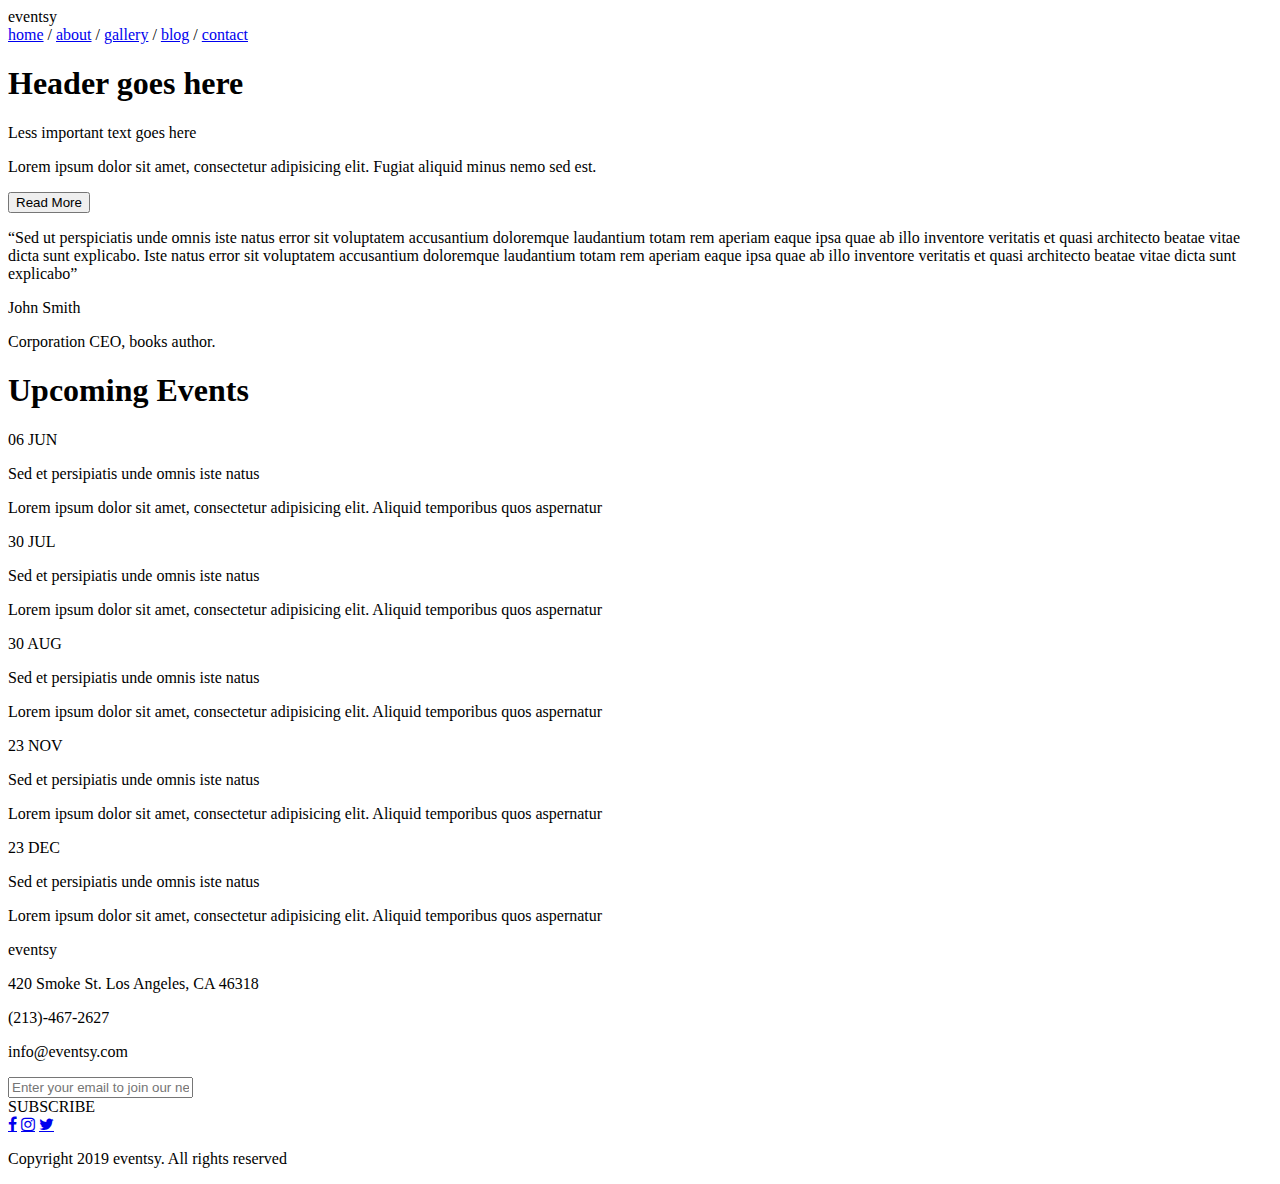
==== index.html @ 8e4fd807 "Add files via upload" ====
<!DOCTYPE html>
<html lang="en">
<head>
    <meta charset="UTF-8">
    <meta name="viewport" content="width=device-width, initial-scale=1.0">
    <title>Eventsy | Home</title>
    <link rel="stylesheet" href="css/styles.css">
    <link rel="stylesheet" href="https://cdnjs.cloudflare.com/ajax/libs/font-awesome/4.7.0/css/font-awesome.min.css">
</head>
<body>
    <div class="nav-wrapper">
        <nav>
            <div class="logo">
                <span>eventsy</span>
            </div>
            <div class="links">
                <a href="index.html">home</a>
                <span>/</span>
                <a href="../About-page/index.html">about</a>
                <span>/</span>
                <a href="../Gallery-Page/index.html">gallery</a>
                <span>/</span>
                <a href="#">blog</a>
                <span>/</span>
                <a href="#">contact</a>
            </div>
        </nav>
</div>

    <div class="hero">
        <div class="centered-content">
            <h1>Header goes here</h1>
            <p class="underheader">Less important text goes here</p>
            <p class="description-hero">Lorem ipsum dolor sit amet, consectetur adipisicing elit. 
                Fugiat aliquid minus nemo sed est.</p>
            <button>Read More</button>

        </div>
    </div>

    <div class="quote">

        <div class="content">
            <p class="quote-text">“Sed ut perspiciatis unde omnis iste natus error sit voluptatem accusantium doloremque laudantium totam rem aperiam eaque ipsa quae ab illo inventore veritatis et quasi architecto beatae vitae dicta sunt explicabo. Iste natus error sit voluptatem accusantium doloremque laudantium totam rem aperiam eaque ipsa quae ab illo inventore veritatis et quasi architecto beatae vitae dicta sunt explicabo”
            </p>
            <p class="author">John Smith</p>
            <p class="title">Corporation CEO, books author.</p>
        </div>

    </div>

    <div class="upcoming-events">
        <div class="title">
            <h1>Upcoming Events</h1>
        </div>

            <div class="events">

                
                <div class="event">
                    <div class="date">
                        <span>06</span>
                        <span class="date">JUN</span>
                    </div>
                    <div class="event-detail">
                        <p class="highlight">Sed et persipiatis unde omnis iste natus</p>
                        <p class="details">Lorem ipsum dolor sit amet, consectetur adipisicing elit. Aliquid temporibus quos aspernatur</p>                    </div>
    
                    </div>
                    <div class="event">
                        <div class="date">
                            <span>30</span>
                            <span class="date">JUL</span>
                        </div>
                        <div class="event-detail">
                            <p class="highlight">Sed et persipiatis unde omnis iste natus</p>
                            <p class="details">Lorem ipsum dolor sit amet, consectetur adipisicing elit. Aliquid temporibus quos aspernatur</p>                        </div>
        
                        </div>
                        <div class="event">
                            <div class="date">
                                <span>30</span>
                                <span class="date">AUG</span>
                            </div>
                            <div class="event-detail">
                                <p class="highlight">Sed et persipiatis unde omnis iste natus</p>
                                <p class="details">Lorem ipsum dolor sit amet, consectetur adipisicing elit. Aliquid temporibus quos aspernatur</p>                            </div>
            
                            </div>

                            <div class="event">
                                <div class="date">
                                    <span>23</span>
                                    <span class="date">NOV</span>
                                </div>
                                <div class="event-detail">
                                    <p class="highlight">Sed et persipiatis unde omnis iste natus</p>
                                    <p class="details">Lorem ipsum dolor sit amet, consectetur adipisicing elit. Aliquid temporibus quos aspernatur</p>                                </div>
                
                                </div>

                            <div class="event">
                                    <div class="date">
                                        <span>23</span>
                                        <span class="date">DEC</span>
                                    </div>
                                    <div class="event-detail">
                                        <p class="highlight">Sed et persipiatis unde omnis iste natus</p>
                                        <p class="details">Lorem ipsum dolor sit amet, consectetur adipisicing elit. Aliquid temporibus quos aspernatur</p>
                                    </div>
                    
                            </div>
        </div>
    </div>
    <footer>
        <div class="centered-content">
        <div class="logo">
            <span>eventsy</span>
        </div>
        <div class="eventinfo">
        <p>420 Smoke St. Los Angeles, CA 46318</p>
        <p>(213)-467-2627</p>
        <p>info@eventsy.com</p>
        </div>
        <div class="signup">
        <input type="text" placeholder="Enter your email to join our newsletter.."/>
        <div class="button">SUBSCRIBE</div>
        </div>
        <div class="socialbuttons">
            <a href="#" class="fa fa-facebook"></a>
            <a href="#" class="fa fa-instagram"></a>
            <a href="#" class="fa fa-twitter"></a>
        </div>
        <p class="copyright">Copyright 2019 eventsy. All rights reserved</p>
    </div>
    </footer>
    
</body>
</html>
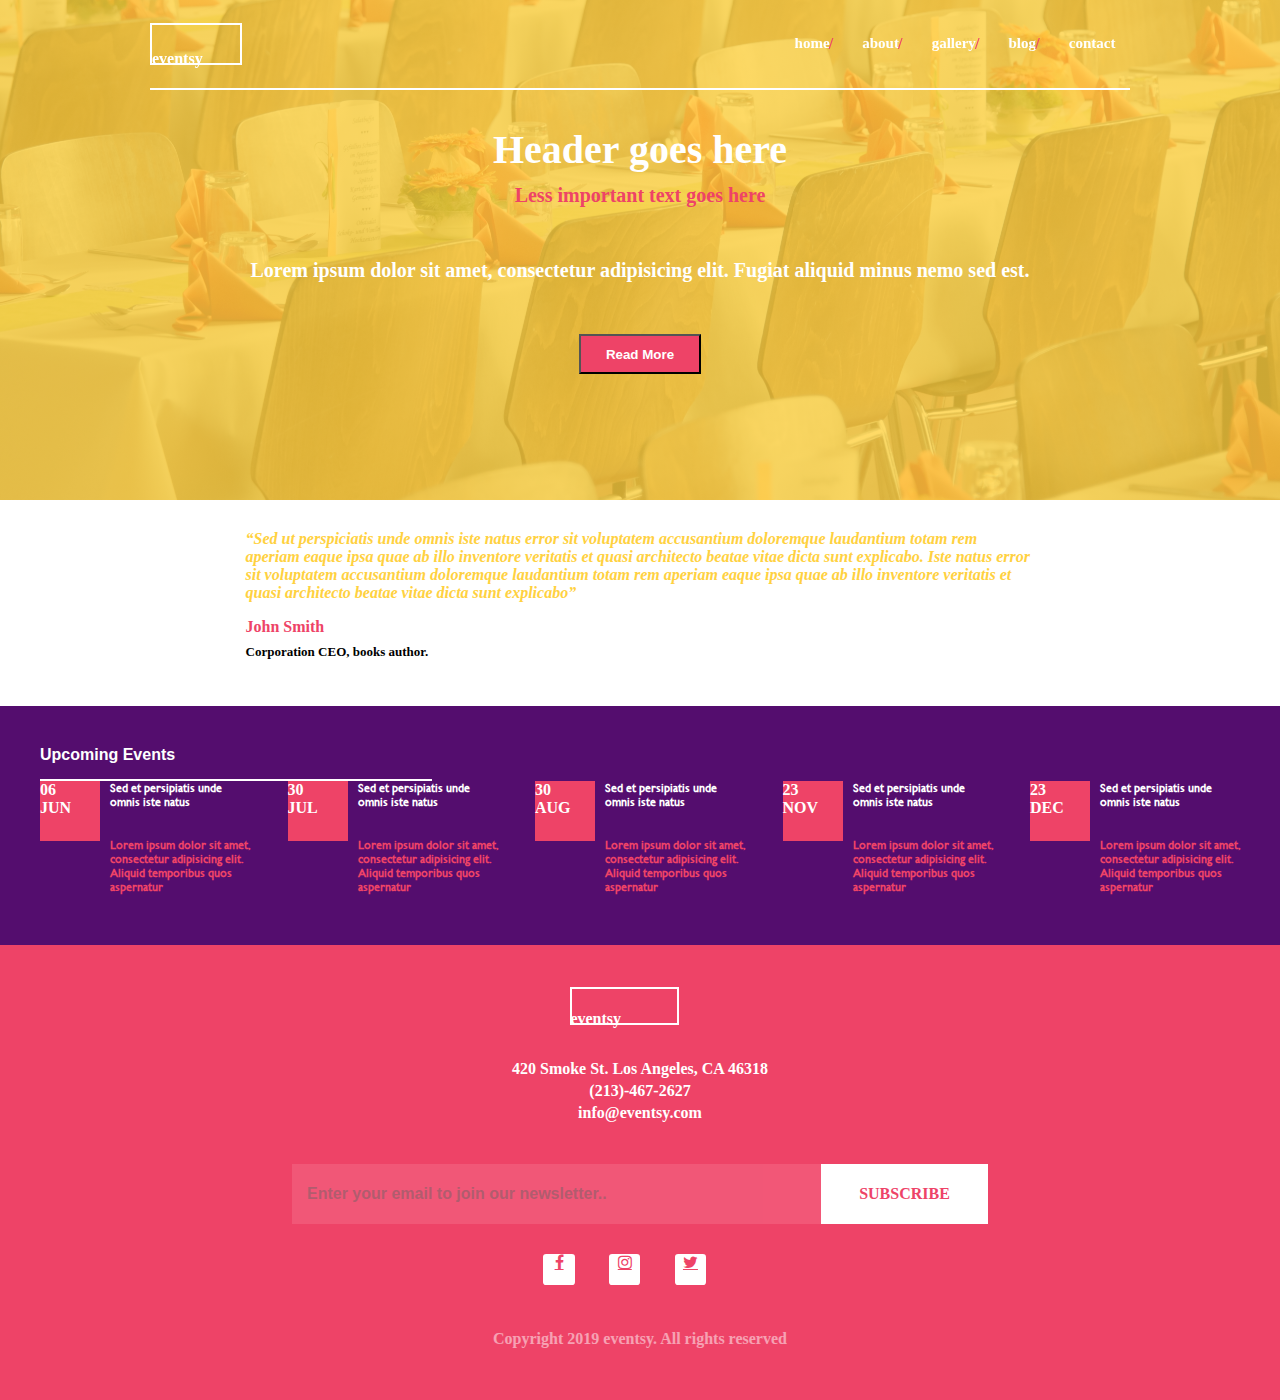
==== commit dcf32661: "Add files via upload" ====
--- a/index.html
+++ b/index.html
@@ -16,9 +16,9 @@
             <div class="links">
                 <a href="index.html">home</a>
                 <span>/</span>
-                <a href="../About-page/index.html">about</a>
+                <a href="About-page/index.html">about</a>
                 <span>/</span>
-                <a href="../Gallery-Page/index.html">gallery</a>
+                <a href="Gallery-Page/index.html">gallery</a>
                 <span>/</span>
                 <a href="#">blog</a>
                 <span>/</span>
--- a/css/styles.css
+++ b/css/styles.css
@@ -0,0 +1,365 @@
+* {
+  margin: 0;
+  padding: 0;
+  -webkit-box-sizing: border-box;
+          box-sizing: border-box;
+  font-weight: bold;
+}
+
+html, body {
+  height: 100%;
+}
+
+h1, h2, h3, h4, h5, h6, p {
+  margin-bottom: 16px;
+}
+
+@font-face {
+  font-family: GillSansReg;
+  src: url(fonts/GillSans.ttc);
+}
+.nav-wrapper {
+  height: 90px;
+  width: 100%;
+  position: fixed;
+}
+.nav-wrapper nav {
+  max-width: 980px;
+  height: 90px;
+  margin: 0 auto;
+  border-bottom: solid 2px white;
+  display: -webkit-box;
+  display: -ms-flexbox;
+  display: flex;
+  -webkit-box-pack: justify;
+      -ms-flex-pack: justify;
+          justify-content: space-between;
+  -webkit-box-align: center;
+      -ms-flex-align: center;
+          align-items: center;
+}
+.nav-wrapper nav .logo {
+  position: relative;
+  width: 92px;
+  height: 42px;
+  border: solid 2px white;
+}
+.nav-wrapper nav .logo span {
+  position: absolute;
+  bottom: -5px;
+  color: white;
+}
+.nav-wrapper nav .links {
+  width: 350px;
+  display: -webkit-box;
+  display: -ms-flexbox;
+  display: flex;
+  -ms-flex-pack: distribute;
+      justify-content: space-around;
+}
+.nav-wrapper nav .links a {
+  text-decoration: none;
+  color: white;
+  font-size: 15px;
+}
+.nav-wrapper nav .links span {
+  color: #EE4367;
+  margin-left: -30px;
+}
+
+@media only all and (max-width: 980px) {
+  .nav-wrapper nav {
+    padding: 0 20px;
+  }
+}
+@media only all and (max-width: 480px) {
+  .nav-wrapper nav {
+    padding: 0 20px;
+  }
+  .nav-wrapper nav .links {
+    display: none;
+  }
+}
+.hero {
+  background-image: -webkit-gradient(linear, left top, left bottom, from(rgba(255, 209, 64, 0.8)), to(rgba(255, 209, 64, 0.8))), url(../images/home-hero.jpg);
+  background-image: linear-gradient(to bottom, rgba(255, 209, 64, 0.8), rgba(255, 209, 64, 0.8)), url(../images/home-hero.jpg);
+  height: 500px;
+  background-position: center;
+  background-repeat: no-repeat;
+  background-size: cover;
+  display: -webkit-box;
+  display: -ms-flexbox;
+  display: flex;
+  -webkit-box-pack: center;
+      -ms-flex-pack: center;
+          justify-content: center;
+  -webkit-box-align: center;
+      -ms-flex-align: center;
+          align-items: center;
+}
+.hero .centered-content {
+  text-align: center;
+}
+.hero .centered-content h1 {
+  height: 52px;
+  color: white;
+  font-family: PTSerif;
+  font-size: 40px;
+}
+.hero .centered-content .underheader {
+  margin-top: -10px;
+  height: 25px;
+  color: #EE4367;
+  margin-bottom: 50px;
+  font-size: 20px;
+}
+.hero .centered-content .description-hero {
+  height: 25px;
+  color: white;
+  margin-bottom: 50px;
+  font-size: 20px;
+}
+.hero .centered-content button {
+  width: 121.62px;
+  height: 40px;
+  background-color: #EE4367;
+  color: white;
+}
+
+@media (max-width: 800px) {
+  .hero .centered-content h1 {
+    padding: 10px;
+  }
+  .hero .centered-content .description-hero {
+    -ms-flex-wrap: wrap;
+        flex-wrap: wrap;
+    padding: 10px;
+  }
+  .hero .centered-content button {
+    width: 180px;
+    height: 65px;
+  }
+}
+@media (max-width: 500px) {
+  .hero .centered-content .description-hero {
+    -ms-flex-wrap: wrap;
+        flex-wrap: wrap;
+  }
+  .hero .centered-content button {
+    width: 250px;
+    height: 100px;
+  }
+}
+.quote {
+  padding: 30px;
+  display: -webkit-box;
+  display: -ms-flexbox;
+  display: flex;
+  -webkit-box-pack: center;
+      -ms-flex-pack: center;
+          justify-content: center;
+  -webkit-box-align: center;
+      -ms-flex-align: center;
+          align-items: center;
+}
+.quote .content {
+  max-width: 789px;
+}
+.quote .content .quote-text {
+  font-style: italic;
+  display: -webkit-box;
+  display: -ms-flexbox;
+  display: flex;
+  color: #FFD140;
+}
+.quote .content .author {
+  color: #EE4367;
+  height: 19px;
+  margin-bottom: 7px;
+}
+.quote .content .title {
+  font-size: 13px;
+}
+
+@media (max-width: 840px) {
+  .quote .content .quote-text {
+    margin-bottom: 10px;
+  }
+}
+.upcoming-events {
+  background-color: #540d6e;
+  color: white;
+  padding: 40px;
+}
+.upcoming-events .title {
+  font-family: "Gill Sans", "Gill Sans MT", Calibri, "Trebuchet MS", sans-serif;
+  height: 35px;
+  width: 392px;
+  border-bottom: 2px white solid;
+  padding-bottom: 30px;
+}
+.upcoming-events .title h1 {
+  font-size: medium;
+}
+.upcoming-events .events {
+  display: -webkit-box;
+  display: -ms-flexbox;
+  display: flex;
+  -webkit-box-pack: justify;
+      -ms-flex-pack: justify;
+          justify-content: space-between;
+}
+.upcoming-events .events .event {
+  width: 210px;
+  height: 124px;
+  display: -webkit-box;
+  display: -ms-flexbox;
+  display: flex;
+  -webkit-box-pack: justify;
+      -ms-flex-pack: justify;
+          justify-content: space-between;
+}
+.upcoming-events .events .event .date {
+  width: 60px;
+  height: 60px;
+  background-color: #ee4367;
+  display: -webkit-box;
+  display: -ms-flexbox;
+  display: flex;
+  -webkit-box-orient: vertical;
+  -webkit-box-direction: normal;
+      -ms-flex-direction: column;
+          flex-direction: column;
+}
+.upcoming-events .events .event .event-detail {
+  font-size: 12px;
+  font-family: GillSansReg;
+  width: 140px;
+}
+.upcoming-events .events .event .event-detail .highlight {
+  height: 41px;
+}
+.upcoming-events .events .event .event-detail .details {
+  height: 79px;
+  color: #ee4367;
+}
+
+@media (max-width: 1140px) {
+  .upcoming-events .events {
+    -ms-flex-wrap: wrap;
+        flex-wrap: wrap;
+  }
+  .upcoming-events .events .event {
+    border: white dashed 1px;
+  }
+}
+@media (max-width: 740px) {
+  .upcoming-events .events {
+    -webkit-box-orient: vertical;
+    -webkit-box-direction: normal;
+        -ms-flex-direction: column;
+            flex-direction: column;
+    width: 210px;
+    margin: 30px auto;
+  }
+  .upcoming-events .events .event {
+    border: white solid 1px;
+  }
+}
+footer {
+  width: 100%;
+  height: 455px;
+  background-color: #ee4367;
+  display: -webkit-box;
+  display: -ms-flexbox;
+  display: flex;
+  -webkit-box-pack: center;
+      -ms-flex-pack: center;
+          justify-content: center;
+}
+footer .centered-content {
+  text-align: center;
+}
+footer .centered-content .logo {
+  margin-top: 42px;
+  margin-left: 40%;
+  margin-bottom: 35px;
+  position: relative;
+  width: 109px;
+  height: 38px;
+  border: solid 2px white;
+}
+footer .centered-content .logo span {
+  position: absolute;
+  bottom: -12px;
+  left: -2px;
+  color: white;
+  height: 25px;
+}
+footer .centered-content .eventinfo {
+  color: white;
+}
+footer .centered-content .eventinfo p {
+  margin-bottom: 4px;
+}
+footer .centered-content .signup {
+  margin-top: 42px;
+  display: -webkit-box;
+  display: -ms-flexbox;
+  display: flex;
+  height: 60px;
+}
+footer .centered-content .signup input {
+  height: 100%;
+  width: 529px;
+  background-color: #f56b88;
+  border: none;
+  color: white;
+  opacity: 50%;
+  font-size: 16px;
+  padding-left: 15px;
+}
+footer .centered-content .signup .button {
+  display: -webkit-box;
+  display: -ms-flexbox;
+  display: flex;
+  -webkit-box-align: center;
+      -ms-flex-align: center;
+          align-items: center;
+  -webkit-box-pack: center;
+      -ms-flex-pack: center;
+          justify-content: center;
+  height: 100%;
+  width: 167px;
+  background-color: white;
+  color: #ee4367;
+}
+footer .centered-content .socialbuttons {
+  margin-top: 30px;
+}
+footer .centered-content .socialbuttons a {
+  width: 31.2px;
+  height: 31.2px;
+  border-radius: 10%;
+  background-color: white;
+  color: #ee4367;
+  margin-right: 30.5px;
+}
+footer .centered-content .copyright {
+  color: white;
+  opacity: 50%;
+  margin-top: 45px;
+}
+
+@media (max-width: 840px) {
+  footer .centered-content .signup {
+    margin: 20px;
+  }
+  footer .centered-content .signup input {
+    width: 300px;
+    font-size: 12px;
+  }
+  footer .centered-content .signup .button {
+    width: auto;
+  }
+}